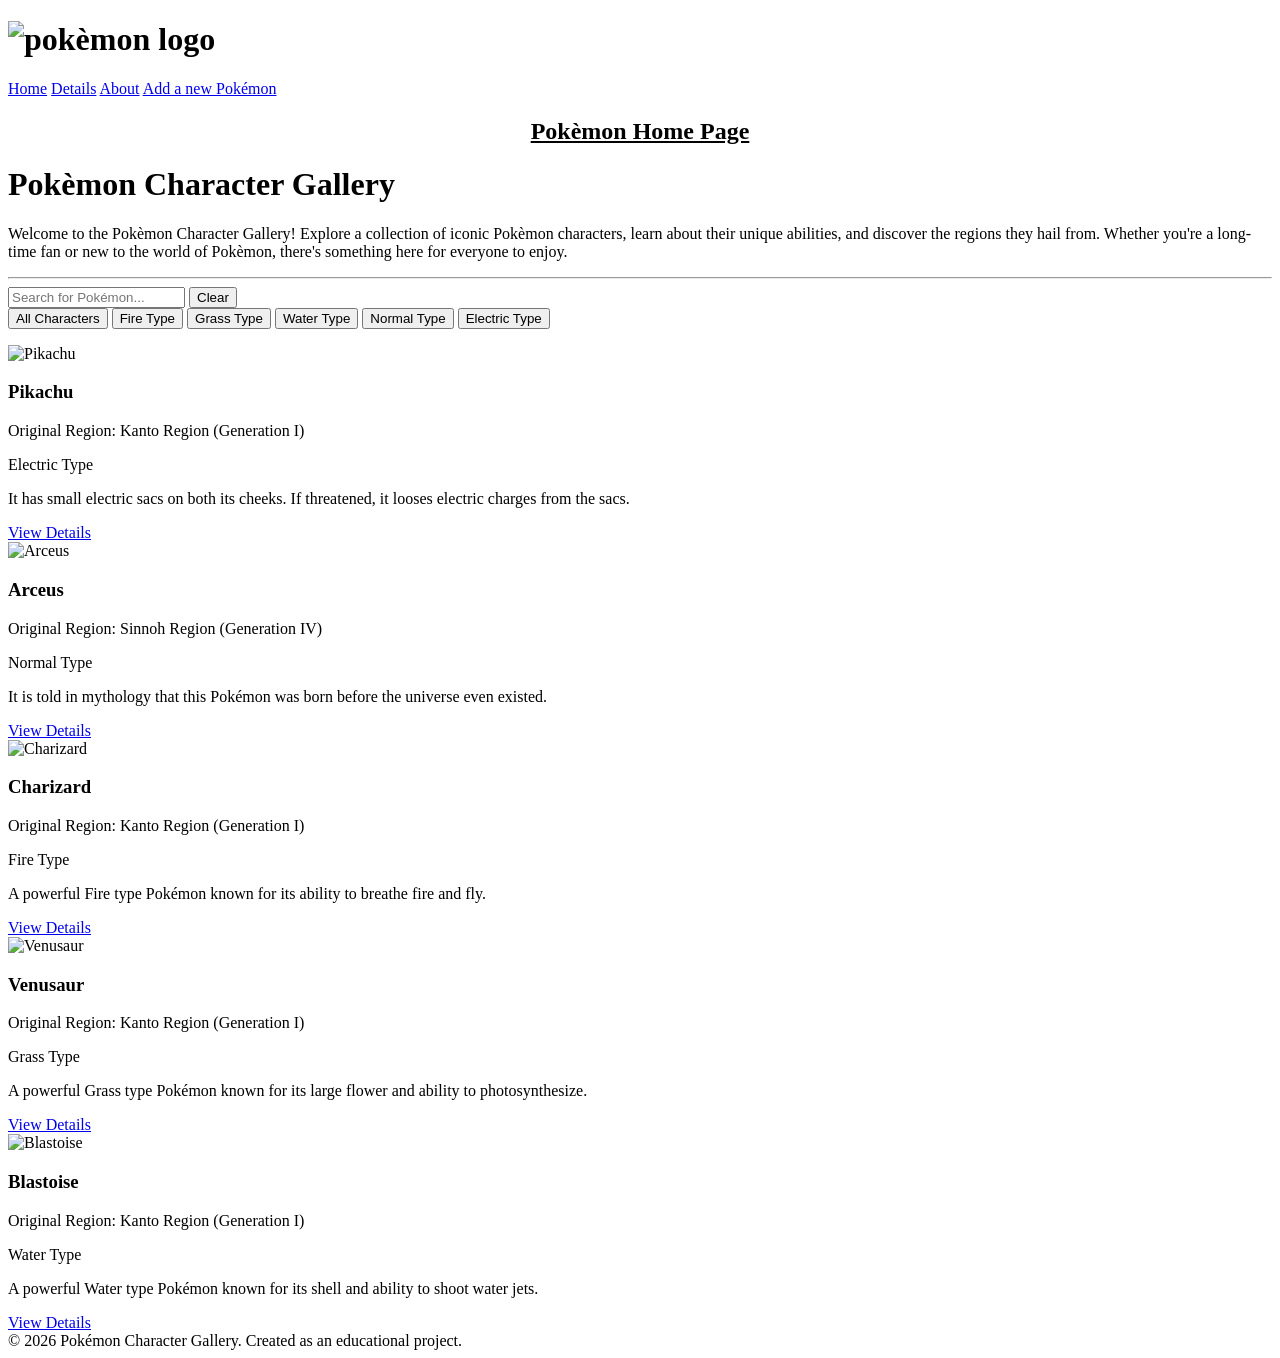
==== index.html @ 5d846dd6 "Added index page" ====
<!DOCTYPE html>
<html>
<head>
	<meta charset="utf-8">
	<meta name="viewport" content="width=device-width, initial-scale=1">
	<title>Pokèmon</title>
	<link rel="stylesheet" type="text/css" href="styles.css">
<div class="image23">
</head>
<div class="container">
<header>
	<h1><img src="images/pokemon.jpg" alt="pokèmon logo" width= "450" height="150" class="pokemon-img"></img></h1>
</header>

<nav> 	
	<a href="index.html">Home</a>
	<a href="details.html">Details</a>
	<a href="about.html">About</a>
    <a href="new-character-form.html">Add a new Pokémon</a>
</nav>



<center><head><h2><u>Pokèmon Home Page</u></h2></head></center>

<body>

    <main class="container">

        <div class="page-header">

            <h1>Pokèmon Character Gallery</h1>

            <p>Welcome to the Pokèmon Character Gallery! Explore a collection of iconic Pokèmon characters, learn about their unique abilities, and discover the regions they hail from. Whether you're a long-time fan or new to the world of Pokèmon, there's something here for everyone to enjoy.</p>
        </div>

        <hr>

        <div class="filter-box">

            <div class="search-row">

                <input type="text" placeholder="Search for Pokémon...">

                <button class="clear-button">
                    Clear
                </button>

            </div>


            <div class="filter-buttons">

                <button class="selected"> All Characters </button>

                <button>
                    Fire Type
                </button>

                <button>
                    Grass Type
                </button>

                <button>
                    Water Type
                </button>

                <button>
                    Normal Type
                </button>
				
				<button>
					Electric Type
				</button>

            </div>

        </div>


        <p></p>

        <div class="character-grid">


            <!--1st card -->
            <div class="character-card">

                <img
                    src="images/pikachu2.jpg"
                    alt="Pikachu"
                >

                <div class="card-content">

                    <h3>Pikachu</h3>

                    <p class="universe"> Original Region: Kanto Region (Generation I)</p>

                    <span class="badge"> Electric Type</span>

                    <p> It has small electric sacs on both its cheeks. If threatened, it looses electric charges from the sacs.</p>

                </div>

                <a href="details.html" class="details-button"> View Details </a>

            </div>


            <!--2nd card -->
            <div class="character-card">

                <img
                    src="images/arceus.jpg.jpg"
                    alt="Arceus"
                >

                <div class="card-content">

                    <h3>Arceus</h3>

                    <p class="universe"> Original Region: Sinnoh Region (Generation IV)</p>

                    <span class="badge">
                        Normal Type
                    </span>

                    <p> It is told in mythology that this Pokémon was born before the universe even existed.</p>

                </div>

				<a href="details.html" class="details-button">View Details </a>

            </div>


            <!--3rd card -->
            <div class="character-card">

                <img
                    src="images/charizard.jpg"
                    alt="Charizard"
                >

                <div class="card-content">

                    <h3>Charizard</h3>

                    <p class="universe">
                        Original Region: Kanto Region (Generation I)
                    </p>

                    <span class="badge">
                        Fire Type
                    </span>

                    <p> A powerful Fire type Pokémon known for its ability to breathe fire and fly.</p>

                </div>

				<a href="details.html" class="details-button">View Details </a>

            </div>


            <!--4th card -->
            <div class="character-card">

                <img
                    src="images/venusaur.jpg"
                    alt="Venusaur"
                >

                <div class="card-content">

                    <h3>Venusaur</h3>

                    <p class="universe">
                        Original Region: Kanto Region (Generation I)
                    </p>

                    <span class="badge">
                        Grass Type
                    </span>

                    <p>A powerful Grass type Pokémon known for its large flower and ability to photosynthesize.</p>

                </div>

				<a href="details.html" class="details-button">View Details </a>

            </div>


            <!--5th card -->
            <div class="character-card">

                <img
                    src="images/blastoise.jpg"
                    alt="Blastoise"
                >

                <div class="card-content">

                    <h3>Blastoise</h3>

                    <p class="universe">
                        Original Region: Kanto Region (Generation I)
                    </p>

                    <span class="badge">
                        Water Type
                    </span>

                    <p>A powerful Water type Pokémon known for its shell and ability to shoot water jets.</p>

                </div>

                <a href="details.html" class="details-button">View Details </a>

            </div>

        </div>

    </main>

    <footer> © 2026 Pokémon Character Gallery. Created as an educational project.</footer>

</body>
</html>

</body>
</div>

</div>
</html>
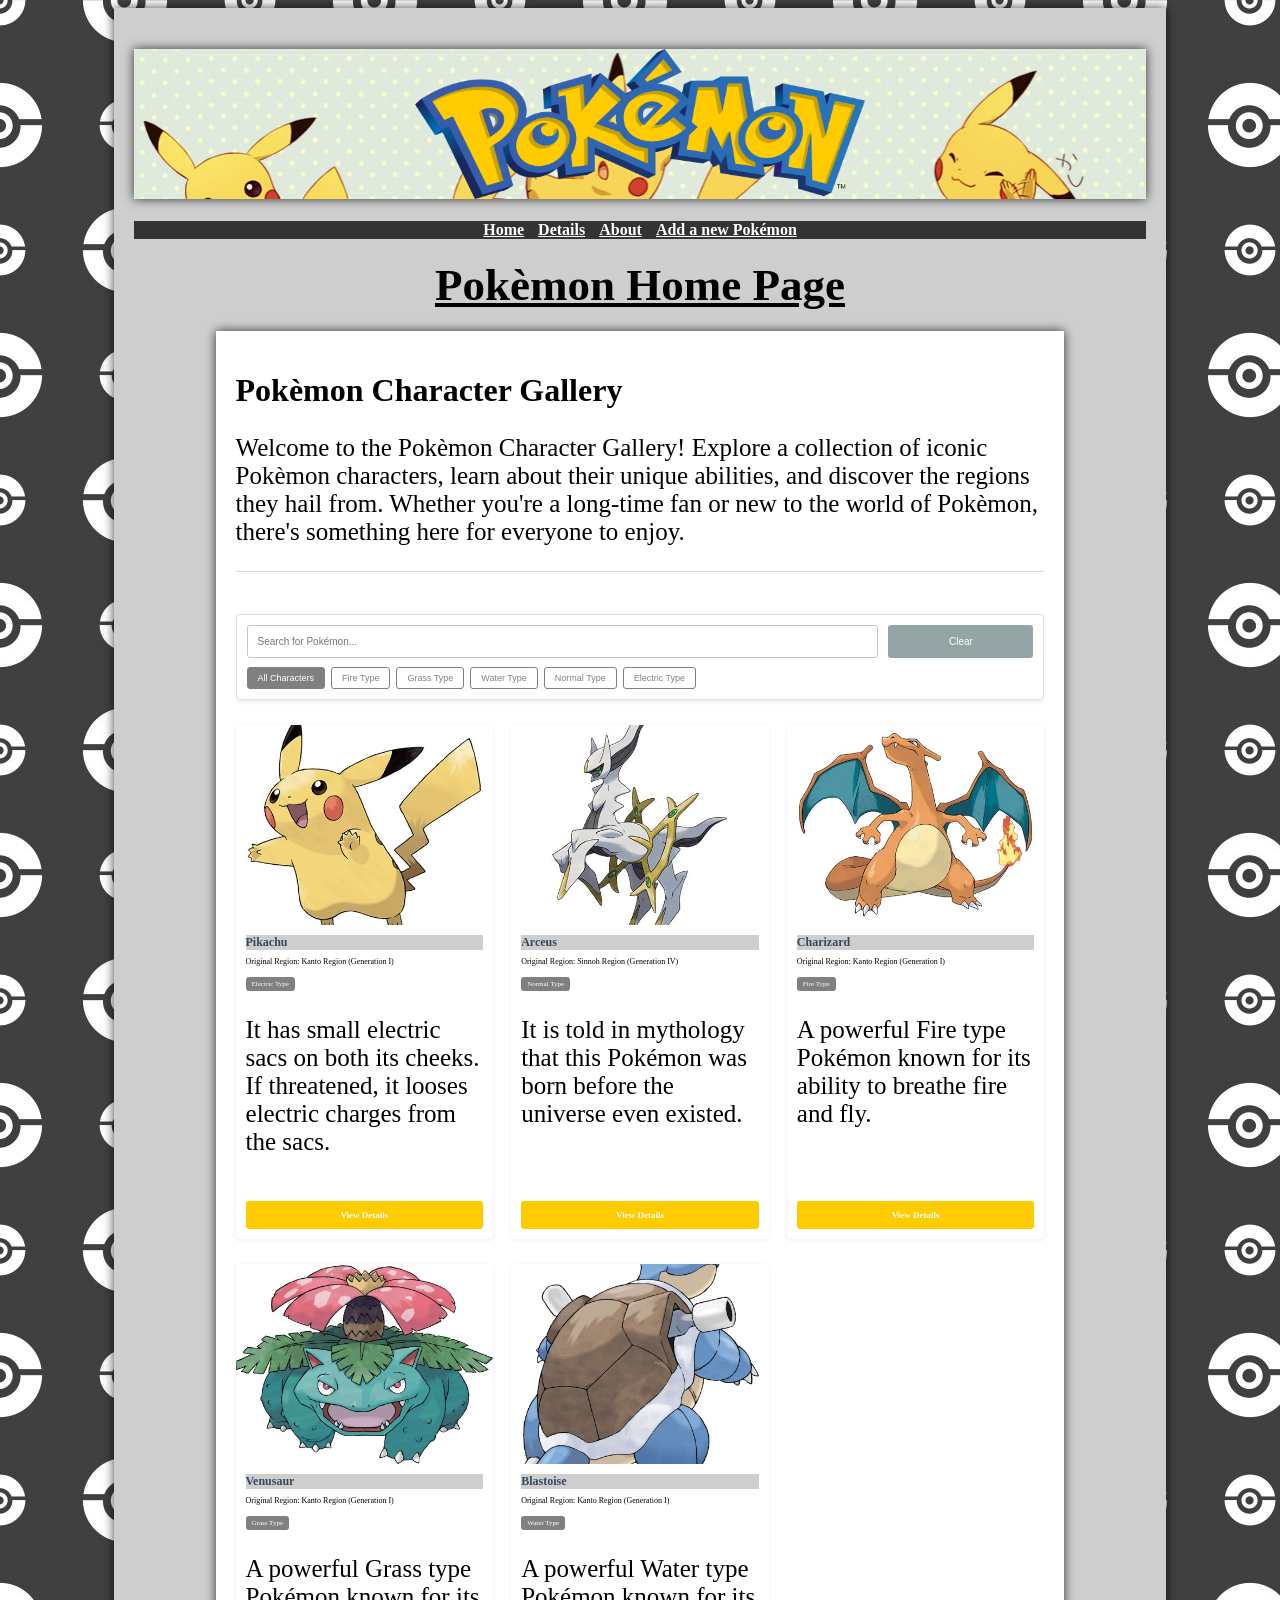
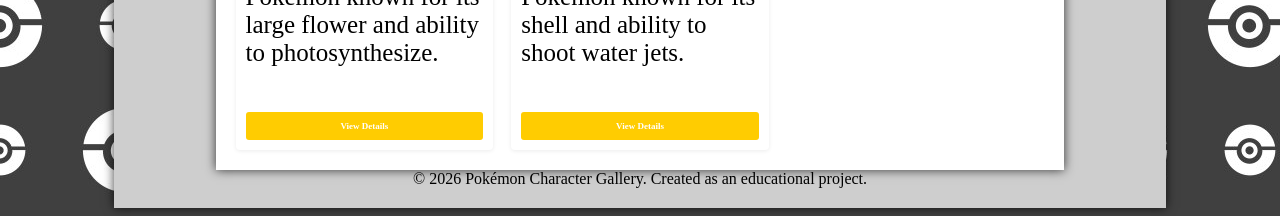
==== commit adcb36c7: "Fixed two more bugs that had to do with typos" ====
--- a/index.html
+++ b/index.html
@@ -9,7 +9,7 @@
 </head>
 <div class="container">
 <header>
-	<h1><img src="images/pokemon.jpg" alt="pokèmon logo" width= "450" height="150" class="pokemon-img"></img></h1>
+	<h1><img src="images/Pokemon.jpg" alt="pokèmon logo" width= "450" height="150" class="pokemon-img"></img></h1>
 </header>
 
 <nav> 	
@@ -139,7 +139,7 @@
             <div class="character-card">
 
                 <img
-                    src="images/charizard.jpg"
+                    src="images/Charizard.jpg"
                     alt="Charizard"
                 >
 
--- a/styles.css
+++ b/styles.css
@@ -0,0 +1,685 @@
+img {
+	margin: auto;
+	display: block;
+
+}
+h2 {
+	font-size: 45px;
+	padding: defualt;
+	margin: 20px auto;
+	
+}
+h3 {
+	padding: defualt;
+	margin: 20px auto;
+	background-color: #cecece;
+}
+h4 {
+	font-size: 45px;
+	padding: defualt;
+	margin: 20px auto;
+}
+
+p {
+	font-size: 25px;
+}
+
+nav {
+	text-align: center;
+	margin: 5px 0;
+	background-color: #333;
+
+}
+nav a {
+		font-weight: bold;
+		color: #FFFFFF;
+    justify-content: center;
+    margin: 0 5px;
+}
+
+nav a:hover {
+    color: #ffcc01;
+}
+
+.container {
+	background: #cecece;
+	padding: 20px;
+	width: 80%;
+	margin: auto;
+	box-shadow: 0px 0px 10px rgba(0,0,0,0.75);
+
+}
+
+footer {
+	text-align: center;
+	color: #FFFFFF;
+
+}
+
+header {
+	text-align: center;
+	background-color: #333;
+	box-shadow: 0px 0px 10px rgba(0,0,0,0.75);
+	background-image: url("Images/pikachu.jpg");}
+
+.images {
+	display: flex;
+	align-items: center;
+	gap: 5px;
+	margin: 20px 0;
+	background-color: #ebebeb;
+}
+
+html {
+	background-color: #333;
+	background-image: url("Images/pokeball1.jpg")
+
+}
+
+
+
+.form-card {
+    width: 1000px;
+
+    background-color: white;
+
+    padding: 14px;
+
+    border: 1px solid #dddddd;
+
+    border-radius: 4px;
+
+    box-shadow: 0 3px 10px rgba(0, 0, 0, 0.15);
+
+    font-family: Arial, sans-serif;
+
+    
+}
+
+
+.form-card h2 {
+    font-size: 14px;
+
+    margin-top: 0;
+    margin-bottom: 16px;
+
+    color: #1d2f3f;
+}
+
+
+
+.form-group {
+    margin-bottom: 14px;
+}
+
+
+
+.form-group label {
+    display: block;
+
+    margin-bottom: 5px;
+
+    font-size: 11px;
+
+    font-weight: bold;
+
+    color: #172b3a;
+}
+
+
+.form-group input,
+.form-group select,
+.form-group textarea {
+    width: 100%;
+
+    padding: 8px;
+
+    border: 1px solid #bfc9d1;
+
+    border-radius: 3px;
+
+    font-size: 11px;
+
+    box-sizing: border-box;
+}
+
+
+
+.form-group textarea {
+    height: 65px;
+
+    resize: vertical;
+}
+
+
+.form-group small {
+    display: block;
+
+    margin-top: 5px;
+
+    font-size: 9px;
+
+    color: #7a8791;
+}
+
+
+
+.buttons {
+    display: flex;
+
+    gap: 8px;
+
+    margin-top: 5px;
+}
+
+
+.add-btn {
+    background-color: #ffcc01;
+
+    color: black;
+
+    border: none;
+
+    padding: 8px 12px;
+
+    border-radius: 3px;
+
+    font-size: 10px;
+
+    font-weight: bold;
+
+    cursor: pointer;
+}
+
+.add-btn:hover {
+    color: grey;
+}
+
+
+.cancel-btn {
+    background-color: white;
+
+    color: #30465a;
+
+    border: 1px solid #9da8b1;
+
+    padding: 8px 12px;
+
+    border-radius: 3px;
+
+    font-size: 10px;
+
+    cursor: pointer;
+}
+
+.form-wrapper {
+    display: flex;
+    justify-content: center;
+    margin-top: 35px;
+}
+
+.centered-text {
+    text-align: center;
+}
+
+.about-image {
+    flex: 1;
+
+    text-align: center;
+
+    min-width: 370px;
+}
+
+.about-image img {
+    width: 100%;
+
+    max-width: 390px;
+
+    height: 220px;
+
+    object-fit: cover;
+
+    border-radius: 8px;
+
+    box-shadow: 0 2px 12px rgba(0, 0, 0, 0.12);
+}
+
+
+.about-image p {
+    width: 390px;
+
+    max-width: 100%;
+
+    margin: 10px auto 0 auto;
+
+    font-size: 13px;
+
+    line-height: 1.4;
+
+    color: #444;
+}
+
+
+main.container {
+    background-color: white;
+}
+
+hr {
+    border: none;
+
+    border-top: 1px solid #d9d9d9;
+
+    margin-bottom: 42px;
+}
+
+
+.about-text {
+    flex: 2;
+}
+
+
+.about-text h2 {
+    font-size: 28px;
+
+    margin-top: 0;
+
+    margin-bottom: 8px;
+}
+
+
+.about-text p {
+    font-size: 15px;
+
+    line-height: 1.45;
+
+    margin-top: 0;
+
+    margin-bottom: 18px;
+}
+
+
+.gallery-button {
+    
+
+    background-color: #ffcc01;
+
+    color: black;
+
+    text-decoration: none;
+
+    font-size: 17px;
+
+    font-weight: bold;
+
+    padding: 14px 20px;
+
+    border-radius: 6px;
+
+    transition: 0.2s;
+}
+
+
+.gallery-button:hover {
+    background-color: grey;
+}
+
+.info-card {
+    width: 250px;
+
+    background-color: white;
+
+    border-radius: 4px;
+
+    overflow: hidden;
+
+    box-shadow: 0 2px 8px rgba(0, 0, 0, 0.15);
+}
+
+.back-button {
+    display: inline-block;
+
+    border: 1px solid #7c8791;
+    border-radius: 4px;
+
+    padding: 9px 16px;
+
+    color: black;
+    text-decoration: none;
+
+    font-size: 12px;
+
+    margin-bottom: 22px;
+}
+
+.back-button{
+    background-color: #ffcc01;
+}
+
+.back-button:hover {
+    background-color: grey;
+}
+
+.left-column {
+    width: 100%;
+    display: flex;
+    flex-direction: column;
+    align-items: center;
+}
+
+
+
+.character-image {
+    width: 400px;
+    height: 400px;
+
+
+
+    box-shadow: 0 2px 7px rgba(0, 0, 0, 0.15);
+}
+
+.info-card {
+    width: 500px;
+    max-width: 90%;
+
+    background-color: white;
+    border-radius: 4px;
+    overflow: hidden;
+
+    box-shadow: 0 2px 8px rgba(0, 0, 0, 0.15);
+}
+
+.info-header {
+    background-color: #333333;
+
+    color: white;
+
+    font-weight: bold;
+
+    font-size: 12px;
+
+    padding: 9px 10px;
+}
+
+
+.info-content {
+    padding: 12px;
+}
+
+
+.info-content h1 {
+    margin: 0 0 8px 0;
+
+    color: #2c3e50;
+
+    font-size: 27px;
+
+    font-weight: normal;
+}
+
+
+.description {
+    color: #6d7680;
+
+    line-height: 1.4;
+
+    margin-bottom: 18px;
+}
+
+
+.info-content p {
+    font-size: 12px;
+
+    line-height: 1.4;
+
+    margin: 10px 0;
+}
+
+
+.Type {
+    display: inline-block;
+
+    background-color: grey;
+
+    color: white;
+
+    border-radius: 4px;
+
+    padding: 3px 7px;
+
+    font-size: 10px;
+
+    margin-top: 3px;
+}
+
+footer {
+color: black;
+}
+
+
+.bottom-button {
+    text-align: center;
+
+    margin-top: 28px;
+}
+
+
+.bottom-button a {
+    display: inline-block;
+
+    background-color: #ffcc01;
+
+    color: black;
+
+    text-decoration: none;
+
+    font-weight: bold;
+
+    font-size: 14px;
+
+    padding: 12px 20px;
+
+    border-radius: 4px;
+
+    border: 1px solid #7c8791;
+    border-radius: 4px;
+}
+
+
+.bottom-button a:hover {
+    background-color: grey;
+}
+
+.filter-box {
+    background-color: white;
+
+    border: 1px solid #e0e0e0;
+
+    border-radius: 4px;
+
+    padding: 10px;
+
+    box-shadow: 0 2px 5px rgba(0, 0, 0, 0.08);
+}
+
+.search-row {
+    display: flex;
+    gap: 10px;
+}
+
+.search-row input {
+    flex: 1;
+
+    height: 31px;
+
+    padding: 0 10px;
+
+    border: 1px solid #bfc7cd;
+
+    border-radius: 3px;
+
+    font-size: 10px;
+}
+
+.clear-button {
+    width: 145px;
+
+    border: none;
+
+    border-radius: 3px;
+
+    background-color: #95a5a6;
+
+    color: white;
+
+    font-size: 10px;
+
+    cursor: pointer;
+}
+
+.filter-buttons {
+    margin-top: 9px;
+
+    display: flex;
+
+    gap: 6px;
+}
+
+.filter-buttons button {
+    border: 1px solid gray;
+
+    background-color: white;
+
+    color: gray;
+
+    border-radius: 3px;
+
+    padding: 5px 10px;
+
+    font-size: 9px;
+
+    cursor: pointer;
+}
+
+.filter-buttons button:hover {
+    background-color: #ffcc01;
+    color: white;
+}
+
+.filter-buttons .selected {
+    background-color: gray;
+    color: white;
+}
+
+.showing-text {
+    font-size: 9px;
+
+    color: #6c757d;
+
+    margin: 15px 0;
+}
+
+.character-grid {
+    display: grid;
+
+    grid-template-columns: repeat(3, 1fr);
+
+    gap: 25px 18px;
+}
+
+.character-card {
+    background-color: white;
+
+    border-radius: 4px;
+
+    overflow: hidden;
+
+    display: flex;
+    flex-direction: column;
+
+    min-height: 400px;
+
+    box-shadow: 0 1px 4px rgba(0, 0, 0, 0.08);
+}
+
+
+
+.character-card img {
+    width: 100%;
+
+    height: 200px;
+
+    object-fit: cover;
+
+    display: block;
+}
+
+
+.card-content {
+    padding: 10px;
+
+    flex: 1;
+}
+
+.card-content h3 {
+    margin: 0 0 7px 0;
+
+    font-size: 12px;
+
+    color: #34495e;
+}
+
+.universe {
+    font-size: 8px;
+
+    color: black;
+
+    margin: 0 0 6px 0;
+}
+
+.badge {
+    display: inline-block;
+
+    background-color: gray;
+
+    color: white;
+
+    font-size: 7px;
+
+    padding: 3px 6px;
+
+    border-radius: 3px;
+}
+
+.description {
+    margin-top: 8px;
+
+    font-size: 8px;
+
+    line-height: 1.5;
+
+    color: #555;
+}
+
+.details-button {
+    margin: 10px;
+
+    padding: 9px;
+
+    background-color: #ffcc01;
+
+    color: white;
+
+    text-decoration: none;
+
+    text-align: center;
+
+    font-size: 9px;
+
+    font-weight: bold;
+
+    border-radius: 3px;
+}
+
+.details-button:hover {
+    background-color: grey;
+}
